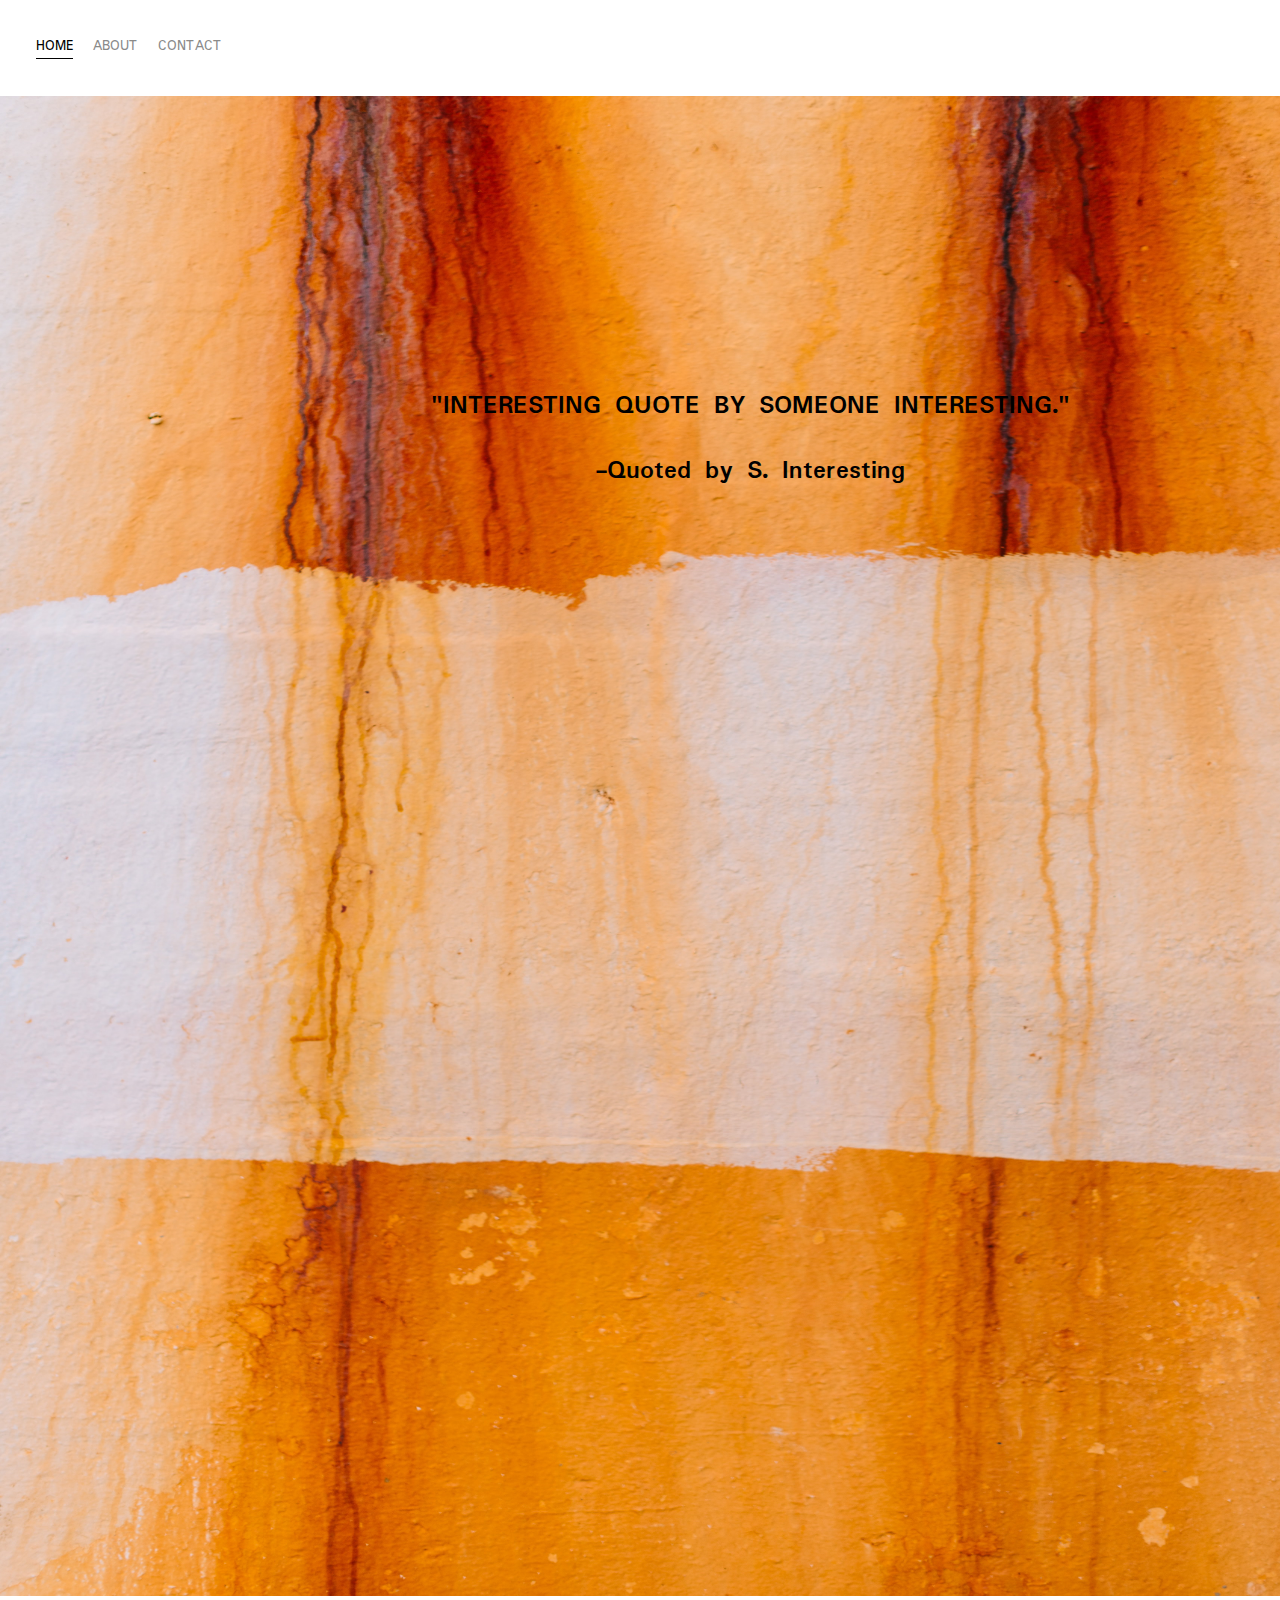
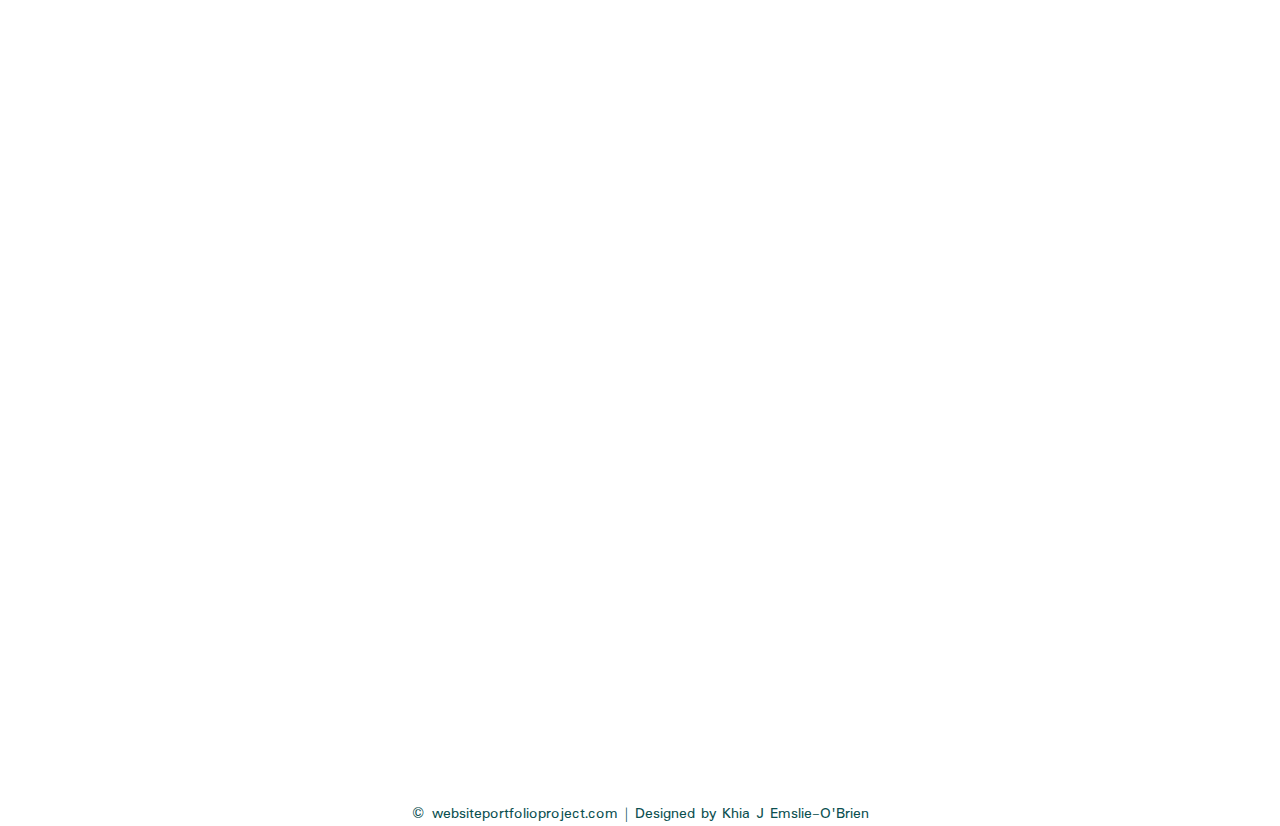
==== index.html @ 49103fca "Initial commit" ====
<!DOCTYPE html>
<html land="en">
  <head>
    <meta charset="utf-8" />
    <title>Home</title>
    <link href="https://fonts.googleapis.com/css2?family=Padauk&display=swap" rel="stylesheet">
    <link rel="stylesheet" href="styles.css">
  </head>

<body>
  <div class="container">
    <div class="nav-wrapper">
      <div class="left-side">
        <div class="nav-link-wrapper active-nav-link">
          <a href="index.html">Home</a>
        </div>

        <div class="nav-link-wrapper">
          <a href="about.html">About</a>
        </div>

        <div class="nav-link-wrapper">
          <a href="contact.html">Contact</a>
        </div>
      </div>
      
      <div class="right-side">
        <div class="creator">
          <div> KHIA EMSLIE-O'BRIEN</div>
        </div>
      </div>
    </div>

    <div class="content-wrapper">
      <div class="portfolio-items-wrapper">

          <div class="portfolio-item-wrapper">
            <div class="welcome-image">
              <img src="images/image10.jpg" alt="cool background image" height="1500px" width="1500px%">
            </div> 
            
            <div class="greeting">
              "INTERESTING QUOTE BY SOMEONE INTERESTING."
              <p>-Quoted by S. Interesting</p>
            </div>

            <div class="img-text-wrapper">
              <div class="subtitle">
                <p>I wish to acknowledge the traditional custodians of the land</p> 
                <p>and pay respects to Elders past and present</p> 
              </div>
            </div>
          </div>

      </div>
    </div>
  </div>

  <!-- Footer -->
<div class ="footer">
  <div class="footer-bottom">
    &copy; websiteportfolioproject.com | Designed by Khia J Emslie-O'Brien
  </div>
</div>

</body>
<!-- Footer -->

</html>


<!-- include alt text for all images -->
---- styles.css ----
/* Master Styles */
body {
  font-family: "Padauk", sans-serif;
  margin: 0px;
  min-height: 100%
}

.container {
  display: grid;
  text-align: center;
}

/* Nav Styles */
.nav-wrapper {
  display: flex;
  justify-content: space-between;
  padding: 36px
}

.left-side {
  display: flex;
}

.nav-wrapper > .left-side > div {
  margin-right: 20px;
  font-size: 0.9em;
  text-transform: uppercase;
}

.nav-link-wrapper {
  height: 22px;
  border-bottom: 1px solid transparent;
  transition: border-bottom 0.5s;
}

.nav-link-wrapper a {
  color: #8a8a8a;
  text-decoration: none;
  transition: color 0.5s;
}

.nav-link-wrapper:hover {
  border-bottom: 1px solid black;
}

.nav-link-wrapper a:hover {
  color: black;
}

.active-nav-link {
  border-bottom:1px solid black;
}

.active-nav-link a {
  color: black !important;
}

/* Home Page styles */

.portfolio-items-wrapper {
  display: grid;
  grid-template-columns: 1fr;  
}

.portfolio-item-wrapper {
  display: block;
  position: relative;
  margin: 0 auto;
  text-align: center
}

.welcome-image {
  height: 10%;
  width: 10%;
  position: center;
  border-radius: 20%

}

.greeting {
  font-size: 20pt;
  font-weight: 600;
  color: black;
  padding: 4%;
}

.img-text-wrapper .subtitle {
  transition: 1s;
  font-weight: 600;
  color: transparent;
  font-size: 40pt;
  position: center;
  padding: 5%;
}

.img-text-wrapper:hover .subtitle {
  font-weight: 600;
  color: rgb(77, 34, 34);
  text-shadow: 10px 3px 15px white;
  font-size: 40pt;
  position: center;
}

.portfolio-item-wrapper .subtitle {
  opacity: 100;
  transition: opacity .3 ease;
}

.portfolio-item-wrapper:hover .subtitle {
  opacity: 50;
}

/* About Page styles  */
.two-column-wrapper {
  display: grid;
  grid-template-columns: 1fr 1fr;

}

.profile-image-wrapper img {
  width: 100%
}

.profile-content-wrapper {
  padding: 30px

}

.profile-content-wrapper h1 {
  color: darkcyan;

}
/* to also ad a project section in the About webpage */


/* Contact form styles */

/* look at ways you can blur the edges of background images to website background */
.contact-image-wrapper {
  opacity: 60%;
  box-shadow: 0 0 8px white inset;
}

header {
  border-bottom: 2px solid #c26935;
  text-align: center;
}

form {
  margin: 50px auto;
  width: 90%;
}

.form-item {
  display: flex;
  justify-content: center;
  align-items: flex-start;
  padding: 5px;
}

.form-item label {
  flex-basis: 150px;
  font-size: 20px;
}

.form-item input,
.form-item textarea {
  flex-basis: 50%;
  border: 2px solid #FDDC5C;
}

.form-item input:hover,
.form-item textarea:hover {
  border: 2px solid teal;
}

.form-item input,
.form-item textarea,
.form-item button {
  border: 2px solid lightskyblue;
  padding: 5px;
  font-size: 18px;
}

.form-item button:hover {
  border: 2px solid teal;
  color: black;
  font-weight: 600;
}

.form-item button {
  width: 90px;

}

/* footer style */
body {
  color: rgb(11, 80, 80);
  font-family: "Padauk", sans-serif;
  text-align: center;
}
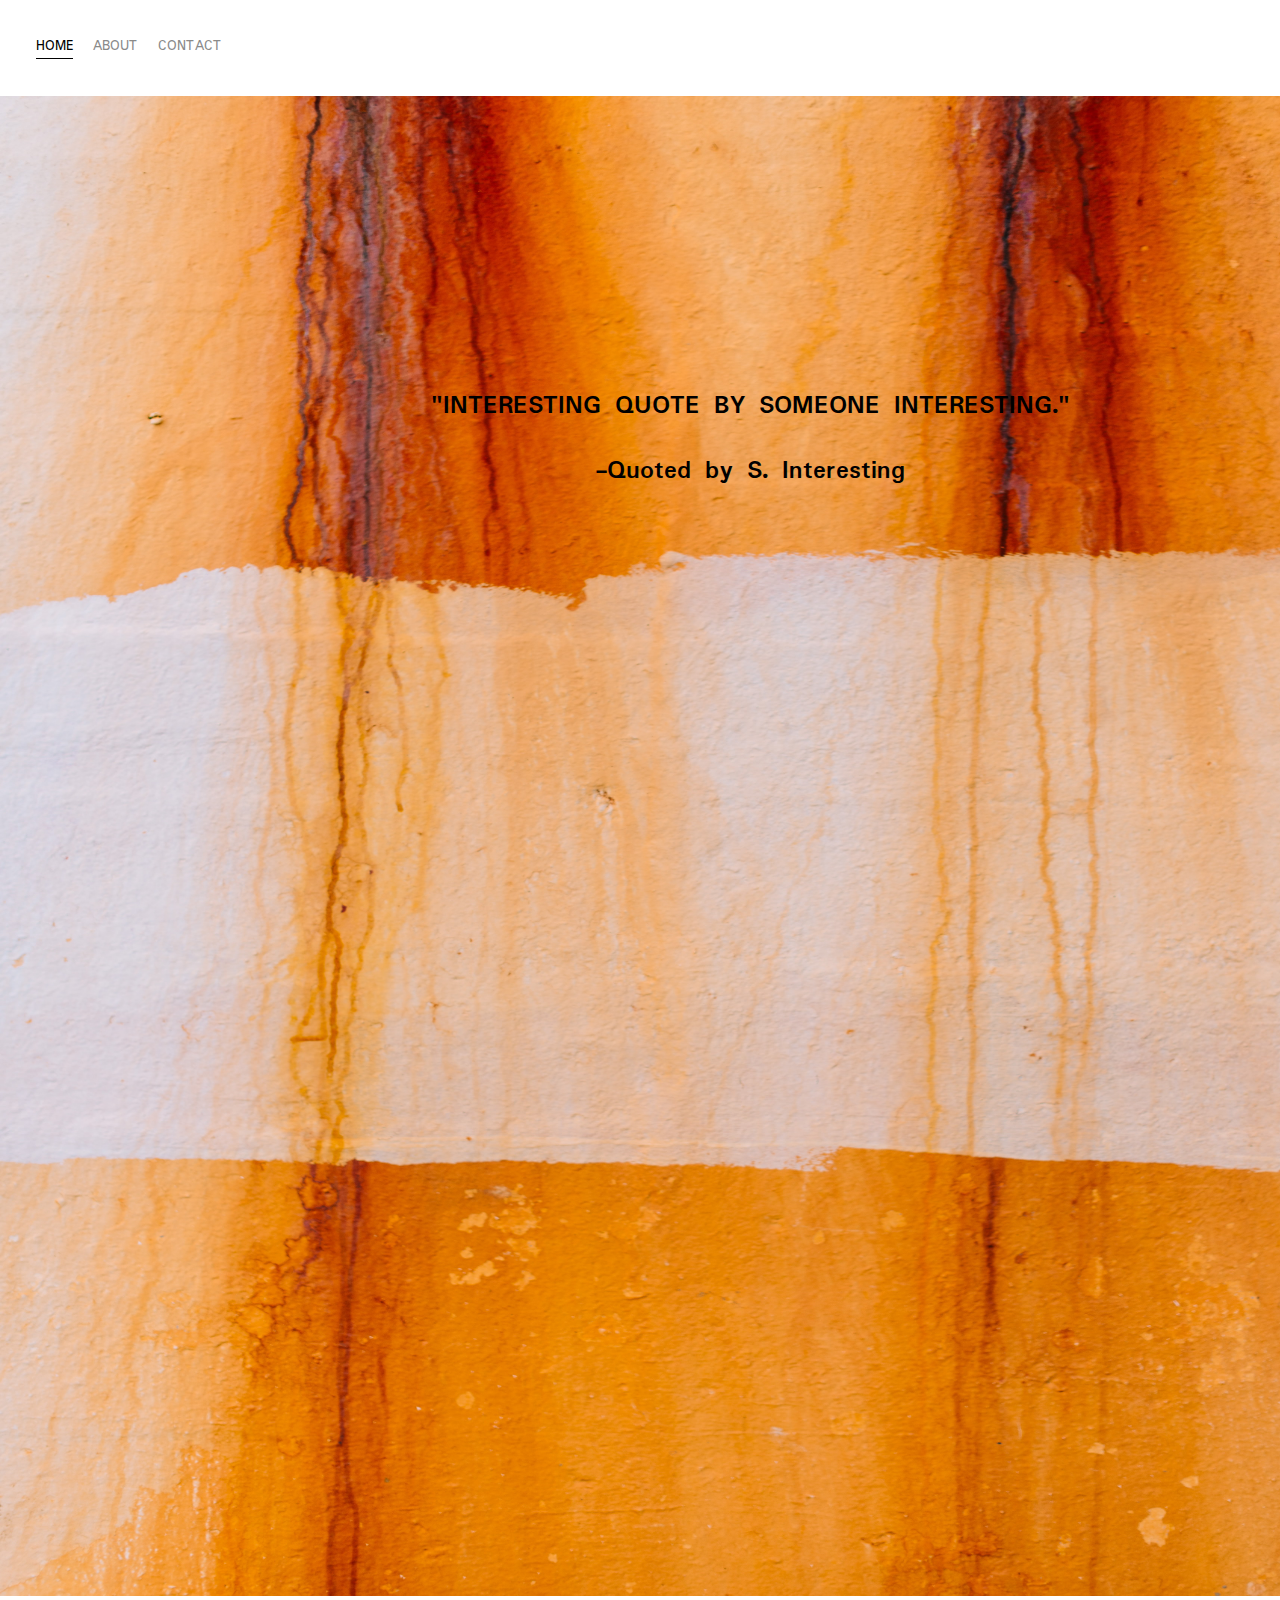
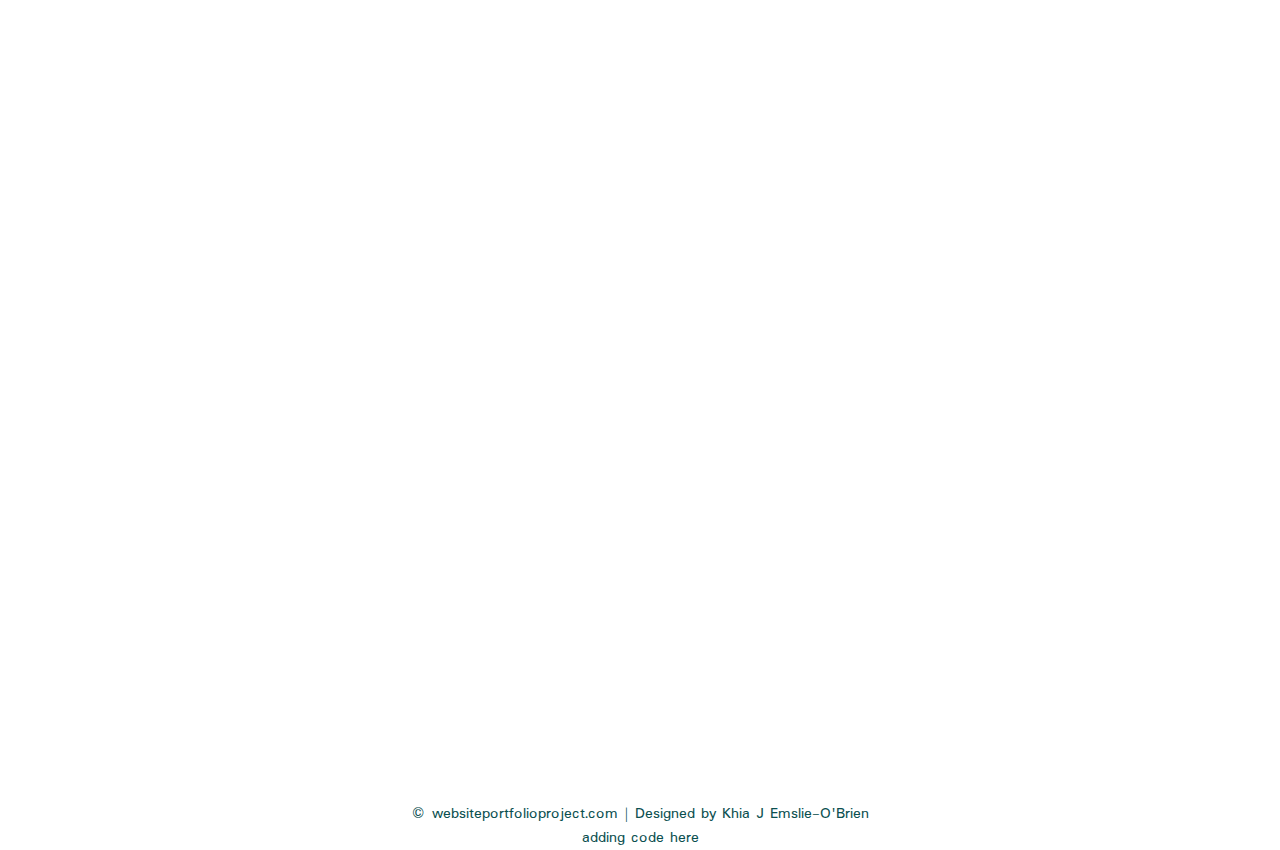
==== commit da1949b3: "testing changes on github" ====
--- a/index.html
+++ b/index.html
@@ -67,6 +67,6 @@
 <!-- Footer -->
 
 </html>
-
+ adding code here
 
 <!-- include alt text for all images -->--- a/styles.css
+++ b/styles.css
@@ -74,7 +74,6 @@
   width: 10%;
   position: center;
   border-radius: 20%
-
 }
 
 .greeting {
@@ -114,7 +113,6 @@
 .two-column-wrapper {
   display: grid;
   grid-template-columns: 1fr 1fr;
-
 }
 
 .profile-image-wrapper img {
@@ -123,14 +121,13 @@
 
 .profile-content-wrapper {
   padding: 30px
-
 }
 
 .profile-content-wrapper h1 {
   color: darkcyan;
-
-}
-/* to also ad a project section in the About webpage */
+}
+/* to also add a project section in the About webpage */
+/* This section will have somekind of cool, fancy scroll option and will only show hypothetical projects because I haven't don many yet */
 
 
 /* Contact form styles */
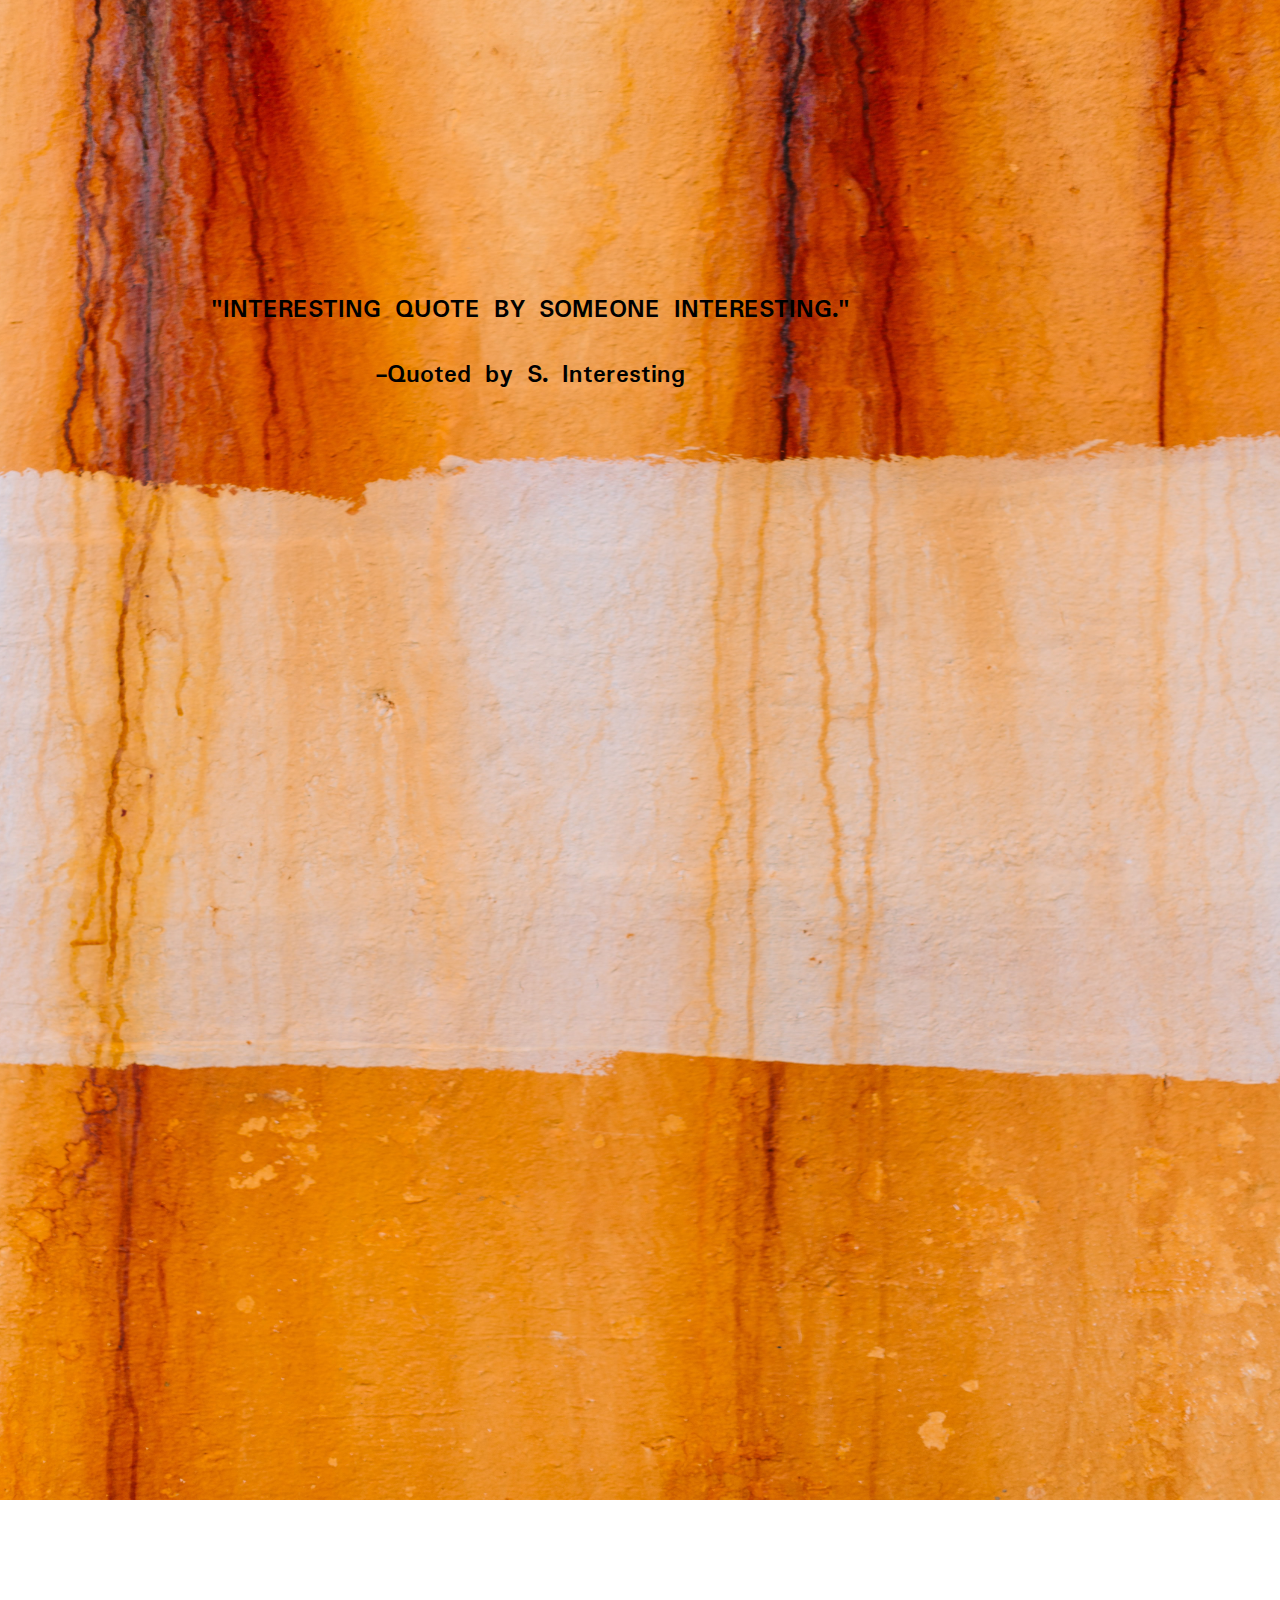
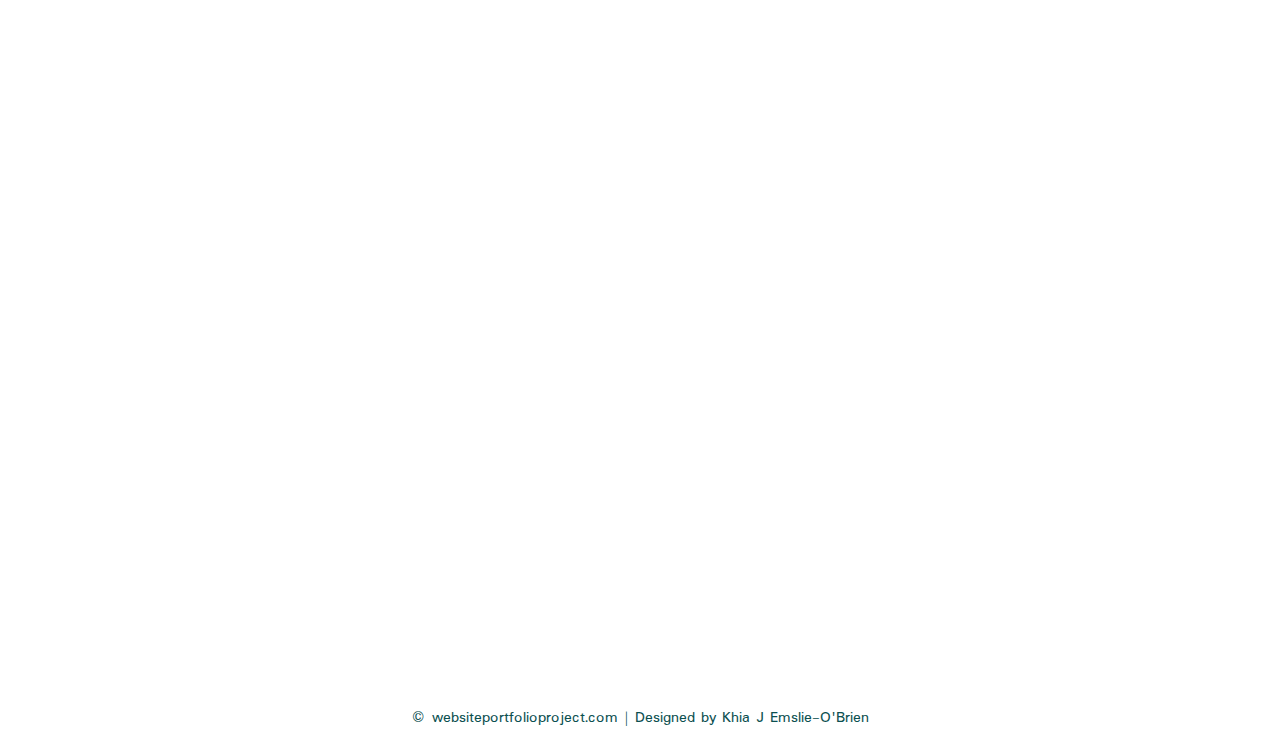
==== commit a938b982: "Continue with portfolio website" ====
--- a/index.html
+++ b/index.html
@@ -2,6 +2,7 @@
 <html land="en">
   <head>
     <meta charset="utf-8" />
+    <meta name="viewport" content="width=device-width, initial-scale=1, shrink-to-fit=no">
     <title>Home</title>
     <link href="https://fonts.googleapis.com/css2?family=Padauk&display=swap" rel="stylesheet">
     <link rel="stylesheet" href="styles.css">
@@ -67,6 +68,5 @@
 <!-- Footer -->
 
 </html>
- adding code here
 
 <!-- include alt text for all images -->--- a/styles.css
+++ b/styles.css
@@ -51,6 +51,7 @@
   border-bottom:1px solid black;
 }
 
+/* using the !important rule will override all preivious styling rules (this is for when you click on the link and it stays black and bold */
 .active-nav-link a {
   color: black !important;
 }
@@ -73,7 +74,8 @@
   height: 10%;
   width: 10%;
   position: center;
-  border-radius: 20%
+  box-shadow: 0 30px 40px white;
+  border-radius: 10%
 }
 
 .greeting {
@@ -117,6 +119,7 @@
 
 .profile-image-wrapper img {
   width: 100%
+  
 }
 
 .profile-content-wrapper {
@@ -197,5 +200,46 @@
   text-align: center;
 }
 
-
-
+/* Media Queries !  PLEASE CHECK ALL OF THESE. AS OF CURRENT THE NAV BAR DISAPPEARS WHEN THE SCREEN BECOMES SMALLER */
+
+/* for large devices (large desktops, 1440px and up */
+@media (max-width: 1440px) {
+.container {
+  display: flex;
+  justify-content: flex-end;
+}
+}
+
+/* Extra large devices (large desktops, 1200px and up) */
+@media (max-width: 1200px) {
+  .container {
+    display: flex;
+    justify-content: flex-end;
+  }
+}
+
+/* Large devices (desktops, 992px and up) */
+@media (max-width: 992px) {
+  .container {
+    display: flex;
+    justify-content: flex-end;
+  }
+}
+
+/* Medium devices (tablets, 768px and up)*/
+@media (max-width: 768px) {
+  .container {
+    display: flex;
+    justify-content: flex-end;
+  }
+}
+
+/* Small devices (landscape phones, 576px and up) */
+@media (max-width: 576px) { 
+  .container {
+    display: flex;
+    justify-content: flex-end;
+  }
+}
+
+
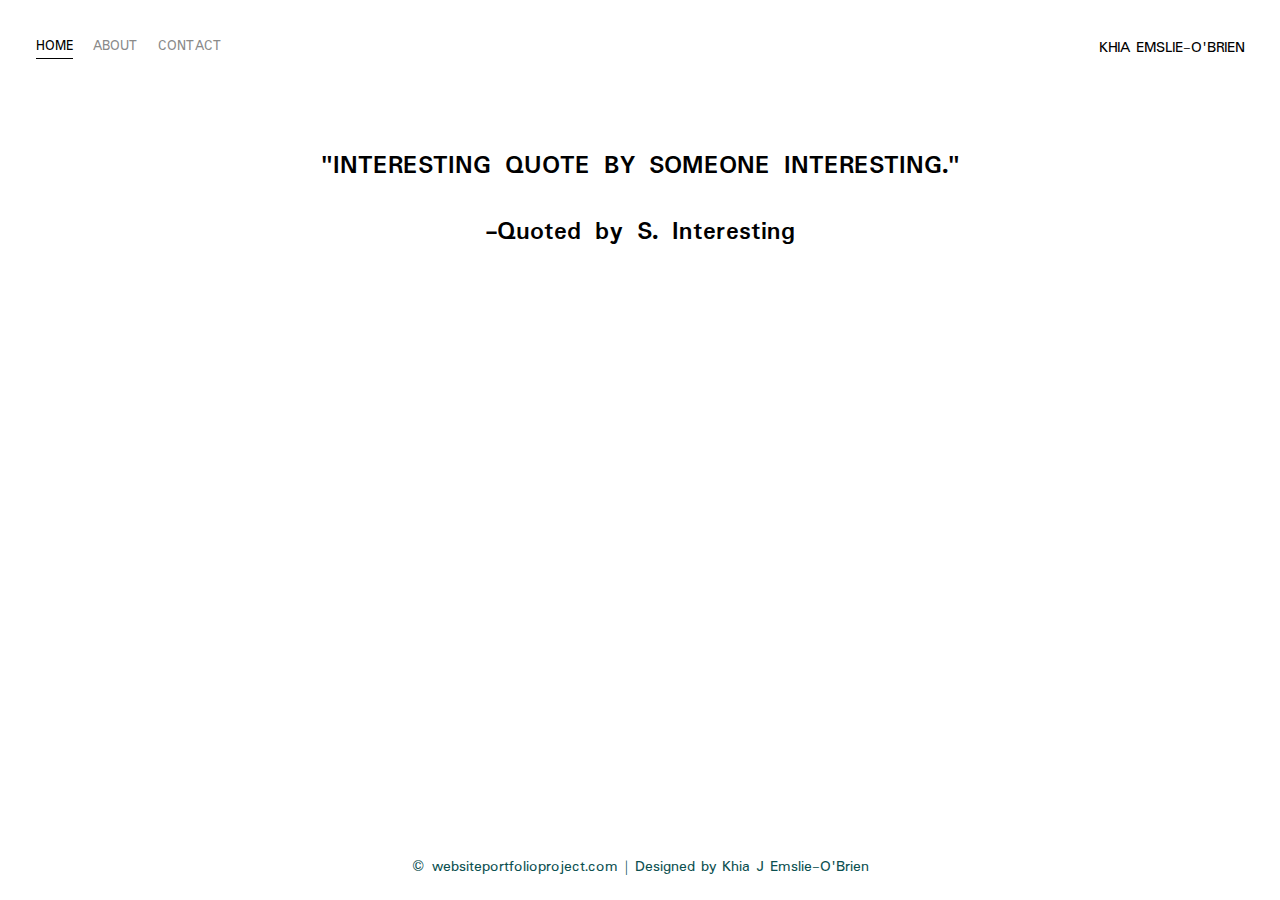
==== commit b1dda2a8: "complete assignment" ====
--- a/index.html
+++ b/index.html
@@ -35,11 +35,7 @@
     <div class="content-wrapper">
       <div class="portfolio-items-wrapper">
 
-          <div class="portfolio-item-wrapper">
-            <div class="welcome-image">
-              <img src="images/image10.jpg" alt="cool background image" height="1500px" width="1500px%">
-            </div> 
-            
+          <div class="portfolio-item-wrapper">         
             <div class="greeting">
               "INTERESTING QUOTE BY SOMEONE INTERESTING."
               <p>-Quoted by S. Interesting</p>
@@ -62,6 +58,7 @@
   <div class="footer-bottom">
     &copy; websiteportfolioproject.com | Designed by Khia J Emslie-O'Brien
   </div>
+  <div class="footer-image"></div>
 </div>
 
 </body>
--- a/styles.css
+++ b/styles.css
@@ -1,16 +1,25 @@
-/* Master Styles */
+/* Main Styles */
 body {
   font-family: "Padauk", sans-serif;
   margin: 0px;
   min-height: 100%
 }
 
+img {
+  display: block;
+  width: 100%;
+  height: auto;
+}
+
 .container {
   display: grid;
   text-align: center;
-}
-
-/* Nav Styles */
+  max-width: 100em;
+  min-height: 15px;
+}
+
+
+/* Navigation Styles */
 .nav-wrapper {
   display: flex;
   justify-content: space-between;
@@ -57,7 +66,6 @@
 }
 
 /* Home Page styles */
-
 .portfolio-items-wrapper {
   display: grid;
   grid-template-columns: 1fr;  
@@ -68,14 +76,6 @@
   position: relative;
   margin: 0 auto;
   text-align: center
-}
-
-.welcome-image {
-  height: 10%;
-  width: 10%;
-  position: center;
-  box-shadow: 0 30px 40px white;
-  border-radius: 10%
 }
 
 .greeting {
@@ -95,8 +95,8 @@
 }
 
 .img-text-wrapper:hover .subtitle {
-  font-weight: 600;
-  color: rgb(77, 34, 34);
+  font-weight: 200;
+  color: steelblue;
   text-shadow: 10px 3px 15px white;
   font-size: 40pt;
   position: center;
@@ -114,12 +114,17 @@
 /* About Page styles  */
 .two-column-wrapper {
   display: grid;
-  grid-template-columns: 1fr 1fr;
-}
-
+  grid-template-columns: 1fr 2fr;
+  grid-gap: 1em;
+  grid-auto-rows: minman(100px, auto);
+}
+
+/* a little bit about me... */
 .profile-image-wrapper img {
+  position: relative; 
+  top: 40px;
+  /* padding: 1em; */
   width: 100%
-  
 }
 
 .profile-content-wrapper {
@@ -127,14 +132,34 @@
 }
 
 .profile-content-wrapper h1 {
-  color: darkcyan;
-}
+  color: steelblue;
+  font-weight: 300;
+}
+
+/* my projects to come... */
+.project-image-wrapper {
+  position: relative; 
+  top: 40px;
+  /* padding: 1em; */
+  width: 100%
+}
+
+.project-content-wrapper h1 {
+  color: steelblue;
+  font-weight: 300;
+}
+
+.project-content-wrapper { 
+  /* padding: 30px */
+}
+
+
+
 /* to also add a project section in the About webpage */
 /* This section will have somekind of cool, fancy scroll option and will only show hypothetical projects because I haven't don many yet */
 
 
 /* Contact form styles */
-
 /* look at ways you can blur the edges of background images to website background */
 .contact-image-wrapper {
   opacity: 60%;
@@ -142,13 +167,12 @@
 }
 
 header {
-  border-bottom: 2px solid #c26935;
   text-align: center;
 }
 
 form {
   margin: 50px auto;
-  width: 90%;
+  width: 100%;
 }
 
 .form-item {
@@ -160,86 +184,54 @@
 
 .form-item label {
   flex-basis: 150px;
-  font-size: 20px;
+  font-size: 17px;
+  color: steelblue;
 }
 
 .form-item input,
 .form-item textarea {
-  flex-basis: 50%;
-  border: 2px solid #FDDC5C;
+  flex-basis: 70%;
+  border: 1px solid lightsteelblue;
 }
 
 .form-item input:hover,
 .form-item textarea:hover {
-  border: 2px solid teal;
+  border: 2px solid steelblue;
 }
 
 .form-item input,
 .form-item textarea,
 .form-item button {
-  border: 2px solid lightskyblue;
+  border: px solid lightsteelblue;
   padding: 5px;
   font-size: 18px;
 }
 
 .form-item button:hover {
-  border: 2px solid teal;
-  color: black;
-  font-weight: 600;
+  border: 1px solid steelblue;
+  color: steelblue;
+  font-weight: 300;
 }
 
 .form-item button {
-  width: 90px;
-
+  width: 100px;
+  height: 40px;
 }
 
 /* footer style */
-body {
+
+.footer {
   color: rgb(11, 80, 80);
   font-family: "Padauk", sans-serif;
   text-align: center;
-}
+  }
 
 /* Media Queries !  PLEASE CHECK ALL OF THESE. AS OF CURRENT THE NAV BAR DISAPPEARS WHEN THE SCREEN BECOMES SMALLER */
 
-/* for large devices (large desktops, 1440px and up */
-@media (max-width: 1440px) {
-.container {
-  display: flex;
-  justify-content: flex-end;
-}
-}
-
-/* Extra large devices (large desktops, 1200px and up) */
-@media (max-width: 1200px) {
-  .container {
-    display: flex;
-    justify-content: flex-end;
+@media (max-width=600px) {
+   .container {
+     display: block;
+   }
   }
-}
-
-/* Large devices (desktops, 992px and up) */
-@media (max-width: 992px) {
-  .container {
-    display: flex;
-    justify-content: flex-end;
-  }
-}
-
-/* Medium devices (tablets, 768px and up)*/
-@media (max-width: 768px) {
-  .container {
-    display: flex;
-    justify-content: flex-end;
-  }
-}
-
-/* Small devices (landscape phones, 576px and up) */
-@media (max-width: 576px) { 
-  .container {
-    display: flex;
-    justify-content: flex-end;
-  }
-}
-
-
+
+
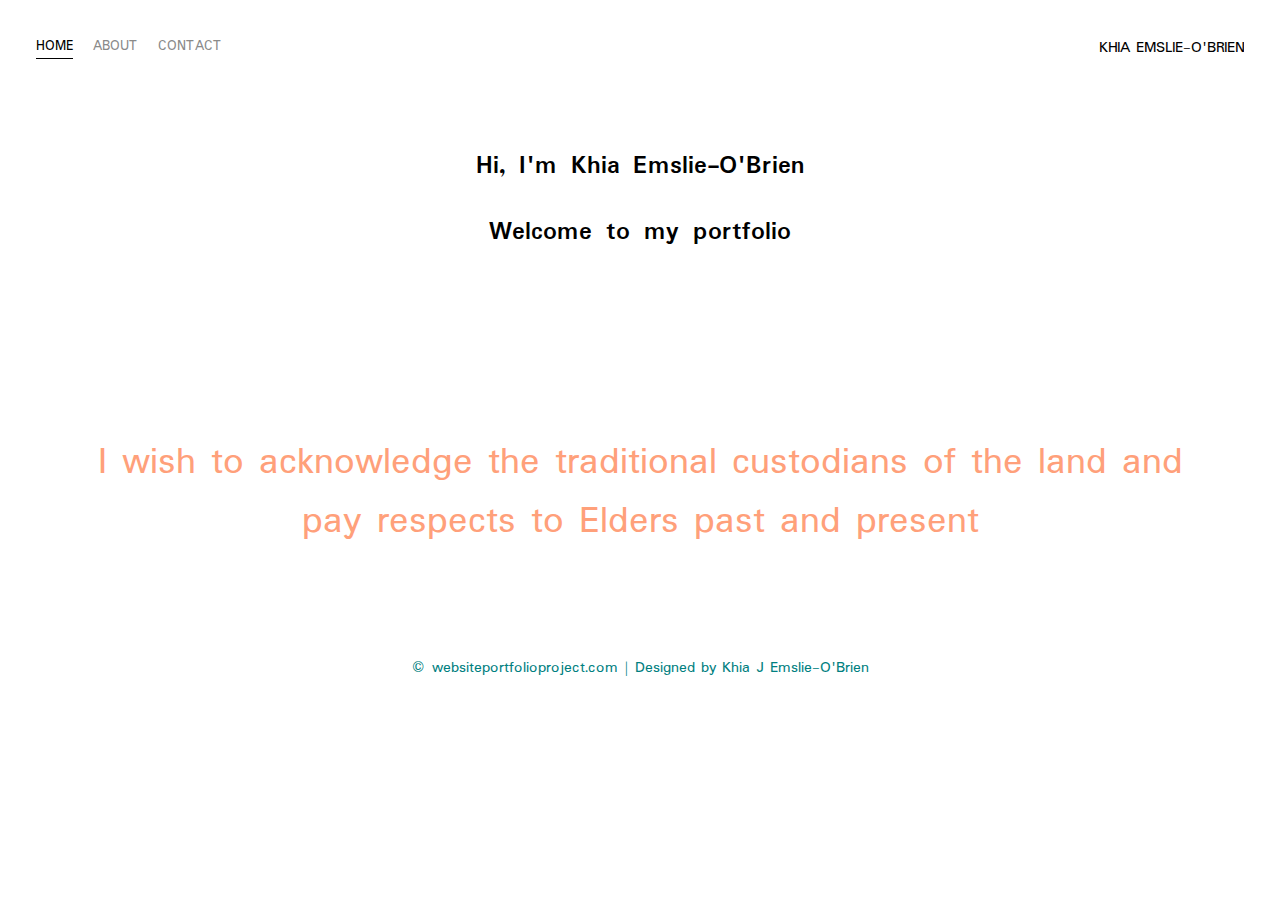
==== commit 60e9917c: "attempt to add images to home page" ====
--- a/index.html
+++ b/index.html
@@ -2,68 +2,85 @@
 <html land="en">
   <head>
     <meta charset="utf-8" />
-    <meta name="viewport" content="width=device-width, initial-scale=1, shrink-to-fit=no">
+    <meta
+      name="viewport"
+      content="width=device-width, initial-scale=1, shrink-to-fit=no"
+    />
     <title>Home</title>
-    <link href="https://fonts.googleapis.com/css2?family=Padauk&display=swap" rel="stylesheet">
-    <link rel="stylesheet" href="styles.css">
+    <link
+      href="https://fonts.googleapis.com/css2?family=Padauk&display=swap"
+      rel="stylesheet"
+    />
+    <link rel="stylesheet" href="styles.css" />
   </head>
 
-<body>
-  <div class="container">
-    <div class="nav-wrapper">
-      <div class="left-side">
-        <div class="nav-link-wrapper active-nav-link">
-          <a href="index.html">Home</a>
+  <body>
+    <div class="main">
+      <div class="container">
+        <div class="nav-wrapper">
+          <div class="left-side">
+            <div class="nav-link-wrapper active-nav-link">
+              <a href="index.html">Home</a>
+            </div>
+
+            <div class="nav-link-wrapper">
+              <a href="about.html">About</a>
+            </div>
+
+            <div class="nav-link-wrapper">
+              <a href="contact.html">Contact</a>
+            </div>
+          </div>
+
+          <div class="right-side">
+            <div class="creator">
+              <div>KHIA EMSLIE-O'BRIEN</div>
+            </div>
+          </div>
         </div>
 
-        <div class="nav-link-wrapper">
-          <a href="about.html">About</a>
-        </div>
+        <div class="content-wrapper">
+          <div class="portfolio-items-wrapper">
+            <div class="portfolio-item-wrapper">
+              <div class="greeting">
+                Hi, I'm Khia Emslie-O'Brien
+                <p>Welcome to my portfolio</p>
+              </div>
+              <!-- <img
+                class="background-image-2"
+                src="C:\Users\khia.emslie_winyama\Desktop\shecodes\she-codes-html-website-project\images\blackwhite.jpg"
+                alt="background image"
+              /> -->
 
-        <div class="nav-link-wrapper">
-          <a href="contact.html">Contact</a>
-        </div>
-      </div>
-      
-      <div class="right-side">
-        <div class="creator">
-          <div> KHIA EMSLIE-O'BRIEN</div>
+              <!-- <div class="greeting-image">
+                <img
+                  src="C:\Users\khia.emslie_winyama\Desktop\shecodes\she-codes-html-website-project\images\flower.jpg"
+                  alt="branch image"
+                />
+              </div> -->
+
+              <div class="img-text-wrapper">
+                <div class="subtitle">
+                  <p>
+                    I wish to acknowledge the traditional custodians of the land
+                    and pay respects to Elders past and present
+                  </p>
+                </div>
+              </div>
+            </div>
+          </div>
         </div>
       </div>
     </div>
 
-    <div class="content-wrapper">
-      <div class="portfolio-items-wrapper">
-
-          <div class="portfolio-item-wrapper">         
-            <div class="greeting">
-              "INTERESTING QUOTE BY SOMEONE INTERESTING."
-              <p>-Quoted by S. Interesting</p>
-            </div>
-
-            <div class="img-text-wrapper">
-              <div class="subtitle">
-                <p>I wish to acknowledge the traditional custodians of the land</p> 
-                <p>and pay respects to Elders past and present</p> 
-              </div>
-            </div>
-          </div>
-
+    <!-- Footer -->
+    <div class="footer">
+      <div class="footer-bottom">
+        &copy; websiteportfolioproject.com | Designed by Khia J Emslie-O'Brien
       </div>
     </div>
-  </div>
-
+  </body>
   <!-- Footer -->
-<div class ="footer">
-  <div class="footer-bottom">
-    &copy; websiteportfolioproject.com | Designed by Khia J Emslie-O'Brien
-  </div>
-  <div class="footer-image"></div>
-</div>
-
-</body>
-<!-- Footer -->
-
 </html>
 
-<!-- include alt text for all images -->+<!-- include alt text for all images -->
--- a/styles.css
+++ b/styles.css
@@ -2,8 +2,17 @@
 body {
   font-family: "Padauk", sans-serif;
   margin: 0px;
-  min-height: 100%
-}
+  padding-bottom: 40px;
+  min-height: 100%;
+}
+
+/* .main {
+  height: 700px;
+  background-image: url(C:\Users\khia.emslie_winyama\Desktop\shecodes\she-codes-html-website-project\images\cactus.jpg);
+  background-position: center center;
+  background-repeat: no-repeat;
+  background-size: cover;
+} */
 
 img {
   display: block;
@@ -14,16 +23,15 @@
 .container {
   display: grid;
   text-align: center;
-  max-width: 100em;
-  min-height: 15px;
-}
-
+  max-width: 100%;
+  min-height: 100%;
+}
 
 /* Navigation Styles */
 .nav-wrapper {
   display: flex;
   justify-content: space-between;
-  padding: 36px
+  padding: 36px;
 }
 
 .left-side {
@@ -57,26 +65,31 @@
 }
 
 .active-nav-link {
-  border-bottom:1px solid black;
-}
-
-/* using the !important rule will override all preivious styling rules (this is for when you click on the link and it stays black and bold */
+  border-bottom: 1px solid black;
+}
+
+/* using the !important rule will override all previous styling rules (this is for when you click on the link and it stays black and bold */
 .active-nav-link a {
   color: black !important;
 }
 
 /* Home Page styles */
+/* .portfolio-items-wrapper {
+  display: grid;
+  grid-template-columns: 1fr;
+} */
+
 .portfolio-items-wrapper {
-  display: grid;
-  grid-template-columns: 1fr;  
-}
-
-.portfolio-item-wrapper {
+  display: flex;
+  justify-content: center;
+}
+
+/* .portfolio-item-wrapper {
   display: block;
   position: relative;
   margin: 0 auto;
-  text-align: center
-}
+  text-align: center;
+} */
 
 .greeting {
   font-size: 20pt;
@@ -85,11 +98,19 @@
   padding: 4%;
 }
 
+/* .greeting-image {
+  display: flex;
+  justify-content: center;
+  height: 70px;
+  width: 50px;
+} */
+
 .img-text-wrapper .subtitle {
   transition: 1s;
-  font-weight: 600;
-  color: transparent;
-  font-size: 40pt;
+  font-weight: 200;
+  color: lightsalmon;
+  opacity: 20;
+  font-size: 30pt;
   position: center;
   padding: 5%;
 }
@@ -98,13 +119,13 @@
   font-weight: 200;
   color: steelblue;
   text-shadow: 10px 3px 15px white;
-  font-size: 40pt;
+  font-size: 30pt;
   position: center;
 }
 
 .portfolio-item-wrapper .subtitle {
-  opacity: 100;
-  transition: opacity .3 ease;
+  opacity: 50;
+  transition: opacity 0.3 ease;
 }
 
 .portfolio-item-wrapper:hover .subtitle {
@@ -112,23 +133,21 @@
 }
 
 /* About Page styles  */
-.two-column-wrapper {
-  display: grid;
-  grid-template-columns: 1fr 2fr;
-  grid-gap: 1em;
-  grid-auto-rows: minman(100px, auto);
-}
-
-/* a little bit about me... */
+.about-page-wrapper {
+  display: flex;
+  justify-content: center;
+  flex-wrap: wrap;
+}
+
+/* profile */
 .profile-image-wrapper img {
-  position: relative; 
-  top: 40px;
-  /* padding: 1em; */
-  width: 100%
+  top: 50px;
+  width: 400px;
+  border-radius: 50%;
 }
 
 .profile-content-wrapper {
-  padding: 30px
+  padding: 30px;
 }
 
 .profile-content-wrapper h1 {
@@ -136,12 +155,15 @@
   font-weight: 300;
 }
 
-/* my projects to come... */
-.project-image-wrapper {
-  position: relative; 
-  top: 40px;
-  /* padding: 1em; */
-  width: 100%
+/* my projects */
+.project-image-wrapper img {
+  top: 30px;
+  width: 400px;
+  border-radius: 50%;
+}
+
+.project-content-wrapper {
+  padding: 30px;
 }
 
 .project-content-wrapper h1 {
@@ -149,18 +171,7 @@
   font-weight: 300;
 }
 
-.project-content-wrapper { 
-  /* padding: 30px */
-}
-
-
-
-/* to also add a project section in the About webpage */
-/* This section will have somekind of cool, fancy scroll option and will only show hypothetical projects because I haven't don many yet */
-
-
 /* Contact form styles */
-/* look at ways you can blur the edges of background images to website background */
 .contact-image-wrapper {
   opacity: 60%;
   box-shadow: 0 0 8px white inset;
@@ -172,7 +183,7 @@
 
 form {
   margin: 50px auto;
-  width: 100%;
+  width: 60%;
 }
 
 .form-item {
@@ -221,17 +232,164 @@
 /* footer style */
 
 .footer {
-  color: rgb(11, 80, 80);
-  font-family: "Padauk", sans-serif;
+  /* need to make footer to stay at the bottom of the screen on the Contact page */
+  bottom: 0;
+}
+
+.footer-bottom {
+  color: teal;
+  bottom: 0;
+  font-weight: 500;
   text-align: center;
-  }
-
-/* Media Queries !  PLEASE CHECK ALL OF THESE. AS OF CURRENT THE NAV BAR DISAPPEARS WHEN THE SCREEN BECOMES SMALLER */
-
-@media (max-width=600px) {
-   .container {
-     display: block;
-   }
-  }
-
-
+}
+/* trouble locking footer at the bottom of page see CONTACT page. */
+
+/* Media Queries !  */
+/* For these media queries - look at doing Desktop First.  */
+
+/* Large Device */
+@media (max-width: 1024px) {
+  .greeting {
+    font-size: 17pt;
+  }
+
+  .img-text-wrapper .subtitle {
+    font-size: 35pt;
+  }
+  .img-text-wrapper:hover .subtitle {
+    font-size: 35pt;
+  }
+}
+
+/* Medium Device */
+@media (max-width: 760px) {
+  .greeting {
+    font-size: 15pt;
+  }
+
+  .img-text-wrapper.subtitle {
+    font-size: 30pt;
+  }
+
+  .img-text-wrapper:hover .subtitle {
+    font-size: 30pt;
+  }
+
+  .profile-content-wrapper h1 {
+    font-size: 20pt;
+    color: steelblue;
+    font-weight: 300;
+  }
+
+  .project-content-wrapper h1 {
+    font-size: 20pt;
+    color: steelblue;
+    font-weight: 300;
+  }
+
+  .profile-image-wrapper img {
+    top: 50px;
+    width: 350px;
+    border-radius: 50%;
+  }
+
+  .project-image-wrapper img {
+    top: 30px;
+    width: 350px;
+    border-radius: 50%;
+  }
+
+  header {
+    font-size: 10pt;
+  }
+
+  form {
+    margin: 50px auto;
+    width: 80%;
+  }
+}
+
+/* Small Device */
+@media (max-width: 640px) {
+  .greeting {
+    font-size: 10pt;
+  }
+
+  .img-text-wrapper.subtitle {
+    font-size: 20pt;
+  }
+
+  .img-text-wrapper:hover .subtitle {
+    font-size: 20pt;
+  }
+
+  .about-page-wrapper {
+    justify-content: center;
+    text-align: justify;
+    text-justify: inter-word;
+  }
+
+  .profile-content-wrapper h1 {
+    font-size: 15pt;
+    color: steelblue;
+    font-weight: 300;
+  }
+
+  .project-content-wrapper h1 {
+    font-size: 15pt;
+    color: steelblue;
+    font-weight: 300;
+  }
+
+  .profile-image-wrapper img {
+    top: 50px;
+    width: 200px;
+    border-radius: 50%;
+  }
+
+  .project-image-wrapper img {
+    top: 30px;
+    width: 200px;
+    border-radius: 50%;
+  }
+
+  .profile-content-wrapper {
+    font-size: 15px;
+  }
+
+  .a-little-bit-about-me {
+    justify-content: center;
+    text-align: center;
+  }
+
+  .profile-content-list {
+    justify-content: center;
+    text-align: center;
+  }
+
+  .project-content-wrapper {
+    font-size: 15px;
+  }
+
+  .my-projects-to-come {
+    justify-content: center;
+    text-align: center;
+  }
+
+  .project-content-list {
+    justify-content: center;
+    text-align: center;
+    font-size: 15px;
+  }
+
+  header {
+    font-size: 7pt;
+  }
+
+  form {
+    margin: 50px auto;
+    width: 80%;
+  }
+}
+
+/* next time consider mobile first? */
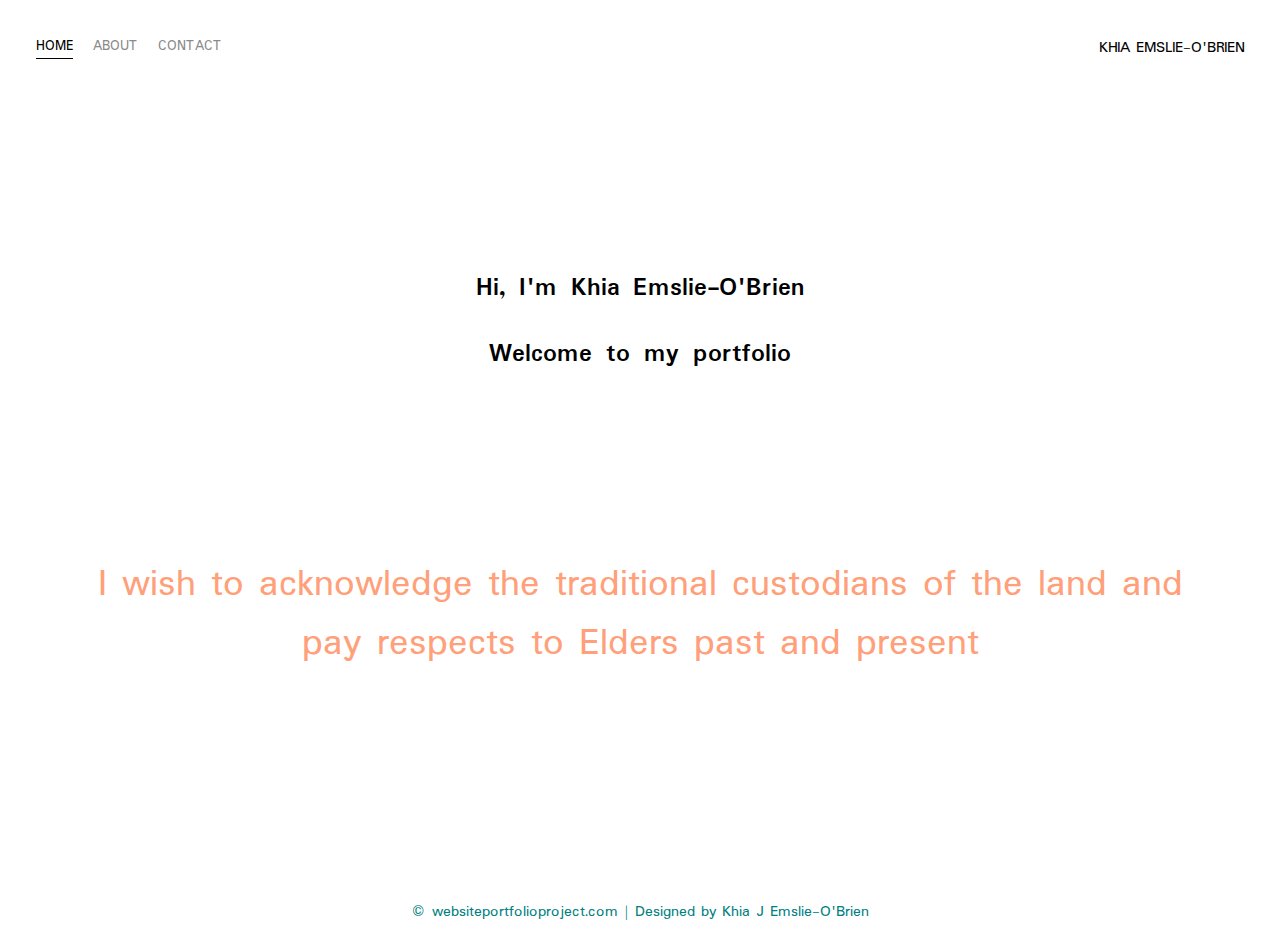
==== commit 86036e1f: "added background image ... how to not have to so zoomed in" ====
--- a/index.html
+++ b/index.html
@@ -14,8 +14,14 @@
     <link rel="stylesheet" href="styles.css" />
   </head>
 
-  <body>
+  <body background="C:\Users\khia.emslie_winyama\Desktop\shecodes\she-codes-html-website-project\images\back.jpg">
     <div class="main">
+      <!-- <div class="background-image">
+        <img
+          src="C:\Users\khia.emslie_winyama\Desktop\shecodes\she-codes-html-website-project\images\cactus.jpg"
+          alt="background image"
+        /> -->
+      </div>
       <div class="container">
         <div class="nav-wrapper">
           <div class="left-side">
@@ -40,25 +46,18 @@
         </div>
 
         <div class="content-wrapper">
+          <!-- <div class="background-image">
+            <img
+              src="C:\Users\khia.emslie_winyama\Desktop\shecodes\she-codes-html-website-project\images\cactus.jpg"
+              alt="background image"
+            />
+          </div> -->
           <div class="portfolio-items-wrapper">
             <div class="portfolio-item-wrapper">
               <div class="greeting">
                 Hi, I'm Khia Emslie-O'Brien
                 <p>Welcome to my portfolio</p>
               </div>
-              <!-- <img
-                class="background-image-2"
-                src="C:\Users\khia.emslie_winyama\Desktop\shecodes\she-codes-html-website-project\images\blackwhite.jpg"
-                alt="background image"
-              /> -->
-
-              <!-- <div class="greeting-image">
-                <img
-                  src="C:\Users\khia.emslie_winyama\Desktop\shecodes\she-codes-html-website-project\images\flower.jpg"
-                  alt="branch image"
-                />
-              </div> -->
-
               <div class="img-text-wrapper">
                 <div class="subtitle">
                   <p>
--- a/styles.css
+++ b/styles.css
@@ -3,19 +3,44 @@
   font-family: "Padauk", sans-serif;
   margin: 0px;
   padding-bottom: 40px;
-  min-height: 100%;
+  height: 100vh;
+}
+
+body background {
+  height: 100vh;
+  width: 200px;
 }
 
 /* .main {
-  height: 700px;
+    background-image: url(C:\Users\khia.emslie_winyama\Desktop\shecodes\she-codes-html-website-project\images\cactus.jpg);
+  background-size: cover;
+  background-repeat: no-repeat;
+  height: 100vh;
+  margin: 0px;
+  padding: 0px;
+} */
+
+/* .background-image {
   background-image: url(C:\Users\khia.emslie_winyama\Desktop\shecodes\she-codes-html-website-project\images\cactus.jpg);
-  background-position: center center;
+  background-size: cover;
   background-repeat: no-repeat;
+  height: 100vh;
+  margin: 0px;
+  padding: 0px;
+}
+
+.background-image img {
+  background-image: url(C:\Users\khia.emslie_winyama\Desktop\shecodes\she-codes-html-website-project\images\cactus.jpg);
   background-size: cover;
+  background-repeat: no-repeat;
+  height: 100vh;
+  margin: 0px;
+  padding: 0px;
 } */
 
 img {
   display: block;
+
   width: 100%;
   height: auto;
 }
@@ -132,6 +157,45 @@
   opacity: 50;
 }
 
+/* About page in Dev branch */
+section {
+  height: 100%;
+  display: flex;
+  justify-content: center;
+  align-items: center;
+  position: relative;
+}
+
+.card {
+  width: 350px;
+  text-align: center;
+  margin: 5px;
+  border-radius: 15%;
+}
+
+.img-holder {
+  width: 98%;
+  height: 14vw;
+  object-fit: cover;
+  border-radius: 10%;
+}
+
+.img-holder img {
+  width: 98%;
+  height: 12vw;
+  object-fit: cover;
+  border-radius: 10%;
+  padding: 10px;
+}
+
+.project-name {
+  text-transform: uppercase;
+}
+
+.tech-stack {
+  font-weight: lighter;
+}
+
 /* About Page styles  */
 .about-page-wrapper {
   display: flex;
@@ -147,16 +211,44 @@
 }
 
 .profile-content-wrapper {
+  margin-left: 50px;
+  margin-right: 50px;
+  padding-left: 50px;
+  padding-right: 50px;
+}
+
+.profile-content-text {
+  margin-left: 50px;
+  margin-right: 50px;
+  padding-left: 50px;
+  padding-right: 50px;
+}
+
+.map-image {
+  display: grid 1fr 1fr 1fr;
+  /* justify-content: center;
+  align-items: center; */
+  /* flex-direction: column; */
   padding: 30px;
+  margin: 30px;
+  height: 300px;
+  width: 500px;
 }
 
 .profile-content-wrapper h1 {
   color: steelblue;
   font-weight: 300;
+  padding: 30px;
+}
+
+.external-links {
+  display: flex;
+  justify-content: center;
+  padding-top: 50px;
 }
 
 /* my projects */
-.project-image-wrapper img {
+/* .project-image-wrapper img {
   top: 30px;
   width: 400px;
   border-radius: 50%;
@@ -169,7 +261,7 @@
 .project-content-wrapper h1 {
   color: steelblue;
   font-weight: 300;
-}
+} */
 
 /* Contact form styles */
 .contact-image-wrapper {
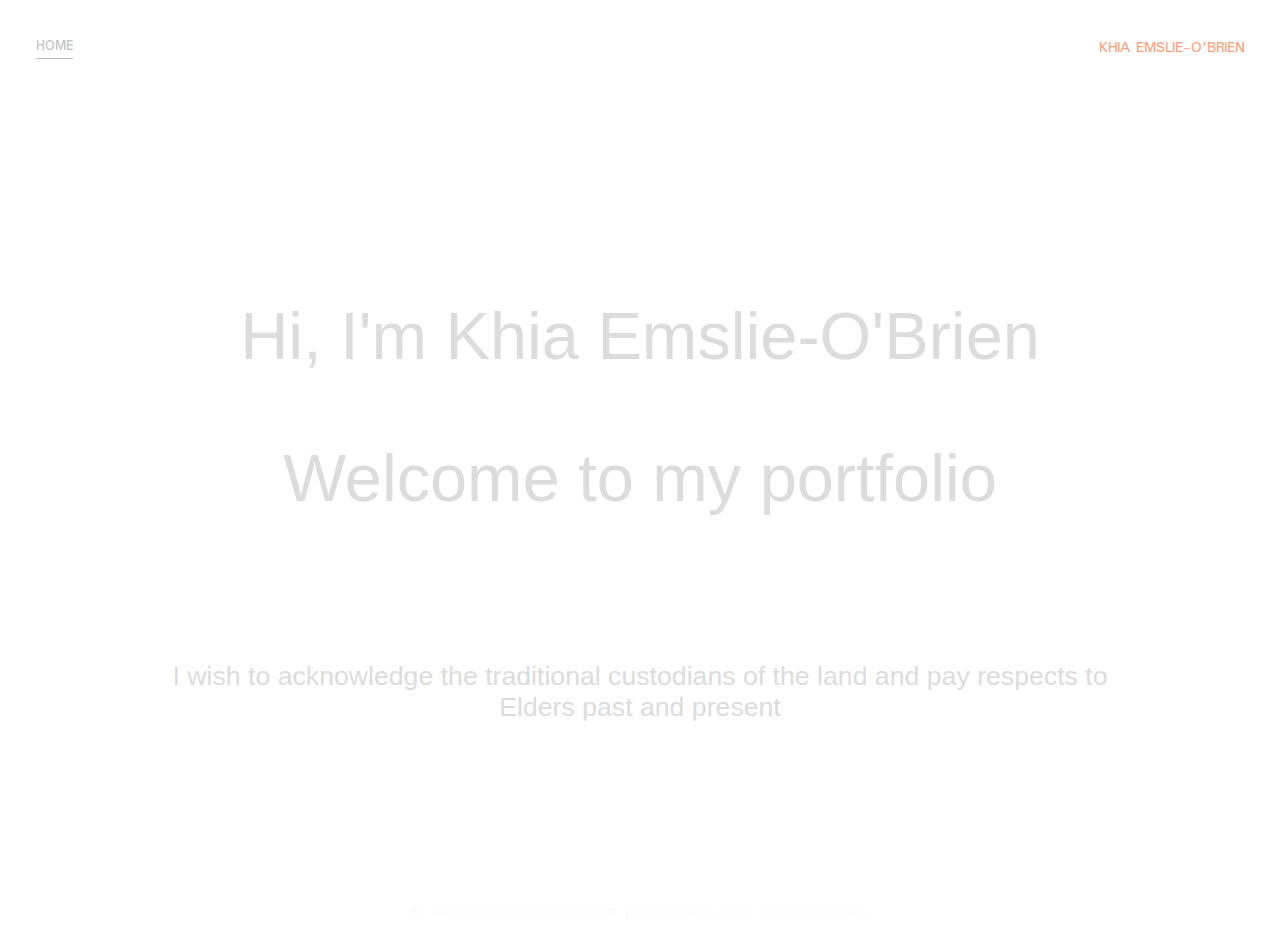
==== commit 6f13b566: "updated portfolio  changed background" ====
--- a/index.html
+++ b/index.html
@@ -14,13 +14,8 @@
     <link rel="stylesheet" href="styles.css" />
   </head>
 
-  <body background="C:\Users\khia.emslie_winyama\Desktop\shecodes\she-codes-html-website-project\images\back.jpg">
+  <body background="C:\Users\khia.emslie_winyama\Desktop\shecodes\she-codes-html-website-project\images\black2.jpg">
     <div class="main">
-      <!-- <div class="background-image">
-        <img
-          src="C:\Users\khia.emslie_winyama\Desktop\shecodes\she-codes-html-website-project\images\cactus.jpg"
-          alt="background image"
-        /> -->
       </div>
       <div class="container">
         <div class="nav-wrapper">
--- a/styles.css
+++ b/styles.css
@@ -4,11 +4,8 @@
   margin: 0px;
   padding-bottom: 40px;
   height: 100vh;
-}
-
-body background {
-  height: 100vh;
-  width: 200px;
+  background-repeat: no-repeat;
+  background-size: cover;
 }
 
 /* .main {
@@ -76,26 +73,30 @@
 }
 
 .nav-link-wrapper a {
-  color: #8a8a8a;
+  color: white;
   text-decoration: none;
   transition: color 0.5s;
 }
 
 .nav-link-wrapper:hover {
-  border-bottom: 1px solid black;
+  border-bottom: 1px solid orange;
 }
 
 .nav-link-wrapper a:hover {
-  color: black;
+  color: silver;
 }
 
 .active-nav-link {
-  border-bottom: 1px solid black;
+  border-bottom: 1px solid silver;
 }
 
 /* using the !important rule will override all previous styling rules (this is for when you click on the link and it stays black and bold */
 .active-nav-link a {
-  color: black !important;
+  color: silver !important;
+}
+
+.right-side {
+  color: lightsalmon;
 }
 
 /* Home Page styles */
@@ -117,9 +118,9 @@
 } */
 
 .greeting {
-  font-size: 20pt;
-  font-weight: 600;
-  color: black;
+  font-size: 50pt;
+  font-family: "Open Sans", sans-serif;
+  color: gainsboro;
   padding: 4%;
 }
 
@@ -130,21 +131,30 @@
   width: 50px;
 } */
 
+.img-text-wrapper {
+  margin-left: 50px;
+  margin-right: 50px;
+  padding-left: 70px;
+  padding-right: 70px;
+}
+
 .img-text-wrapper .subtitle {
   transition: 1s;
   font-weight: 200;
-  color: lightsalmon;
+  color: gainsboro;
   opacity: 20;
-  font-size: 30pt;
+  font-size: 20pt;
   position: center;
-  padding: 5%;
+  padding-left: 50px;
+  padding-right: 50px;
+  font-family: "Work Sans", sans-serif;
 }
 
 .img-text-wrapper:hover .subtitle {
   font-weight: 200;
-  color: steelblue;
+  color: white;
   text-shadow: 10px 3px 15px white;
-  font-size: 30pt;
+  font-size: 20pt;
   position: center;
 }
 
@@ -188,12 +198,45 @@
   padding: 10px;
 }
 
-.project-name {
+.external-links a:link {
   text-transform: uppercase;
+  color: white;
+  text-decoration: none;
+}
+
+.external-links a:visited {
+  color: gainsboro;
+  text-decoration: none;
+}
+
+.external-links a:hover {
+  color: white;
+  text-decoration: none;
+  border-bottom: 2px solid white;
+  transition: border-bottom 0.5s;
+}
+
+.project-name a:link {
+  text-transform: uppercase;
+  color: white;
+  text-decoration: none;
+}
+
+.project-name a:visited {
+  color: gainsboro;
+  text-decoration: none;
+}
+
+.project-name a:hover {
+  color: white;
+  text-decoration: none;
+  border-bottom: 2px solid white;
+  transition: border-bottom 0.5s;
 }
 
 .tech-stack {
   font-weight: lighter;
+  color: gainsboro;
 }
 
 /* About Page styles  */
@@ -215,6 +258,7 @@
   margin-right: 50px;
   padding-left: 50px;
   padding-right: 50px;
+  color: white;
 }
 
 .profile-content-text {
@@ -222,6 +266,7 @@
   margin-right: 50px;
   padding-left: 50px;
   padding-right: 50px;
+  backdrop-filter: blur (1.5);
 }
 
 .map-image {
@@ -236,15 +281,17 @@
 }
 
 .profile-content-wrapper h1 {
-  color: steelblue;
+  color: white;
+  text-transform: uppercase;
   font-weight: 300;
-  padding: 30px;
+  padding: 5px;
 }
 
 .external-links {
   display: flex;
   justify-content: center;
-  padding-top: 50px;
+  padding-top: 5px;
+  color: salmon;
 }
 
 /* my projects */
@@ -282,7 +329,7 @@
   display: flex;
   justify-content: center;
   align-items: flex-start;
-  padding: 5px;
+  padding-top: 20px;
 }
 
 .form-item label {
@@ -294,26 +341,35 @@
 .form-item input,
 .form-item textarea {
   flex-basis: 70%;
-  border: 1px solid lightsteelblue;
+  border: none;
+  border-bottom: 1px solid white;
+  background: rgba(255, 255, 255, 0.2);
+  color: white;
+  font-family: "Courier New", Courier, monospace;
+  font-size: 18px;
+  padding: 5px;
 }
 
 .form-item input:hover,
 .form-item textarea:hover {
-  border: 2px solid steelblue;
-}
-
-.form-item input,
-.form-item textarea,
+  border: none;
+  border-bottom: 1px solid lightsteelblue;
+  background: none;
+  font-family: "Courier New", Courier, monospace;
+  transition: 0.5s all ease-in-out;
+}
+
 .form-item button {
-  border: px solid lightsteelblue;
-  padding: 5px;
-  font-size: 18px;
+  background: none;
+  border: solid 1px lightblue;
+  color: white;
 }
 
 .form-item button:hover {
   border: 1px solid steelblue;
   color: steelblue;
   font-weight: 300;
+  transition: 0.5s all ease-in-out;
 }
 
 .form-item button {
@@ -326,10 +382,11 @@
 .footer {
   /* need to make footer to stay at the bottom of the screen on the Contact page */
   bottom: 0;
+  /* position: fixed; */
 }
 
 .footer-bottom {
-  color: teal;
+  color: snow;
   bottom: 0;
   font-weight: 500;
   text-align: center;
